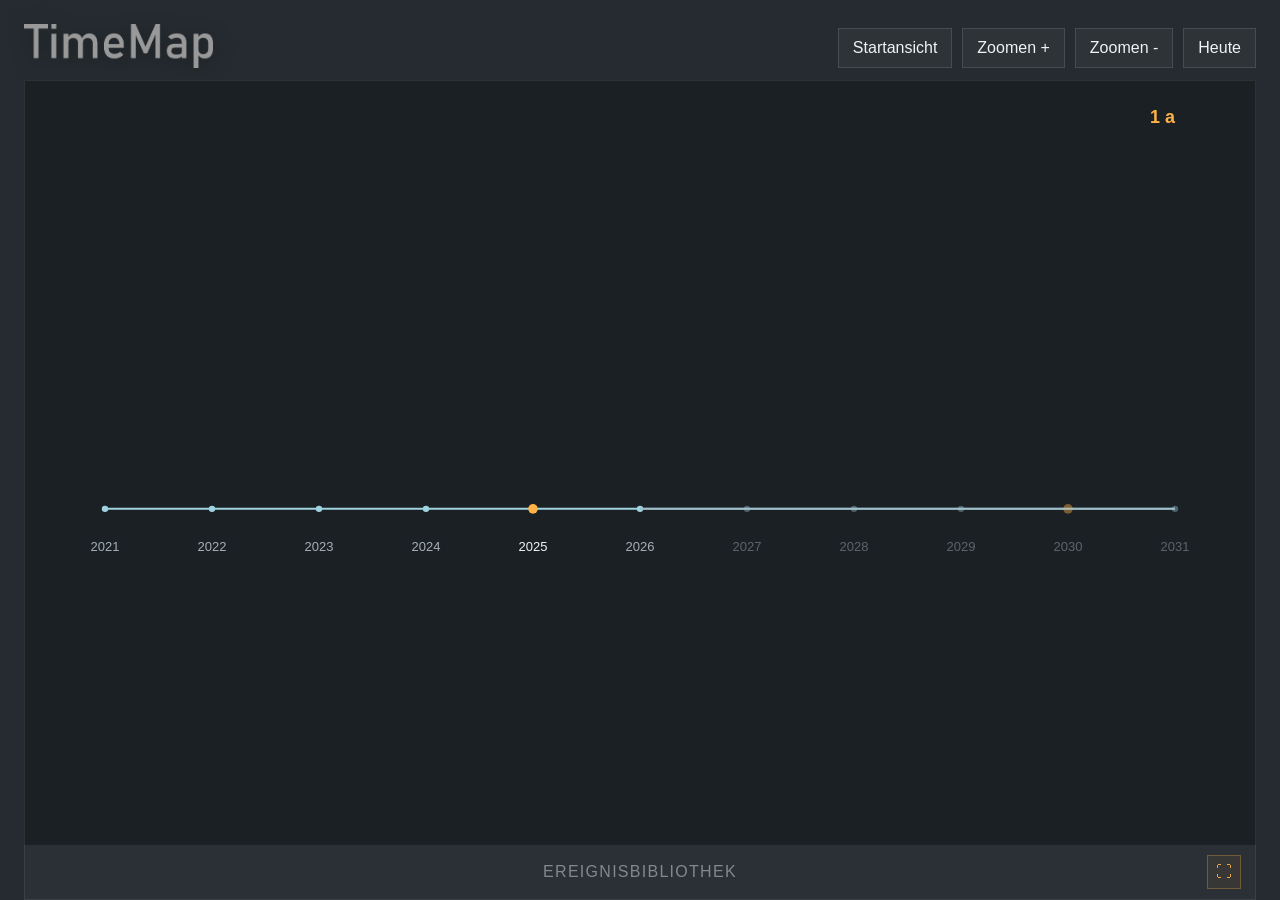
==== timemap-app.html @ c3d715a6 "Add files via upload" ====
<!DOCTYPE html>
<html lang="de">
<head>
  <meta charset="UTF-8">
  <meta http-equiv="Cache-Control" content="no-cache, no-store, must-revalidate">
  <meta http-equiv="Pragma" content="no-cache">
  <meta http-equiv="Expires" content="0">
  <meta name="viewport" content="width=device-width, initial-scale=1.0">
  <title>TimeMap</title>
  <script>
    window.location.replace("./timemap-v2.html?v=20260421s");
  </script>
</head>
<body>
  <p>Weiterleitung zu TimeMap v2 ...</p>
  <p><a href="./timemap-v2.html?v=20260421s">Falls die Weiterleitung nicht greift, hier klicken.</a></p>
</body>
</html>
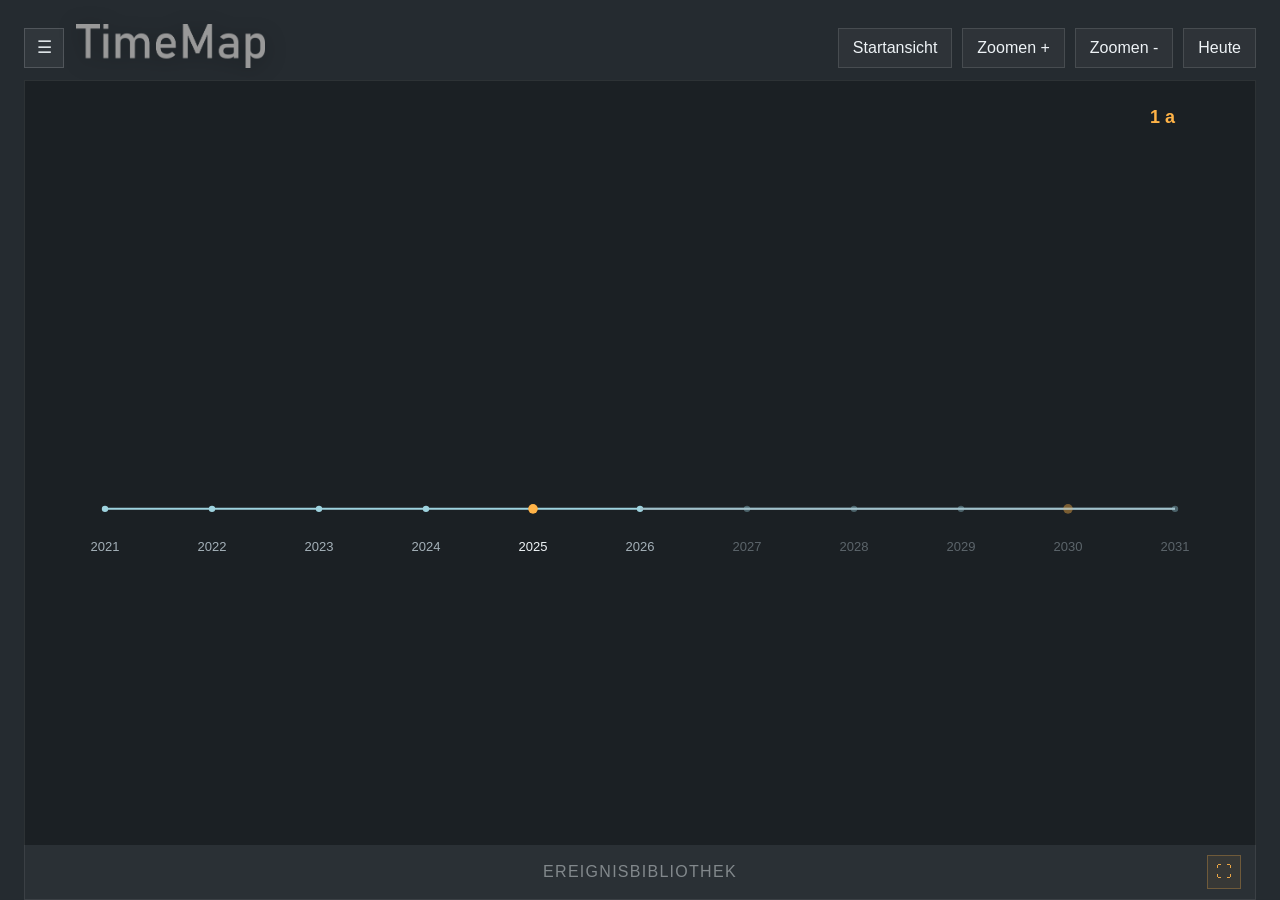
==== commit ea43ac70: "Patch Notes - Expansion of y-Dimension - Fixes in the usage of folders in the editor (windows snapp" ====
--- a/timemap-app.html
+++ b/timemap-app.html
@@ -8,11 +8,11 @@
   <meta name="viewport" content="width=device-width, initial-scale=1.0">
   <title>TimeMap</title>
   <script>
-    window.location.replace("./timemap-v2.html?v=20260421s");
+    window.location.replace("./timemap-v2.html?v=20260423q");
   </script>
 </head>
 <body>
   <p>Weiterleitung zu TimeMap v2 ...</p>
-  <p><a href="./timemap-v2.html?v=20260421s">Falls die Weiterleitung nicht greift, hier klicken.</a></p>
+  <p><a href="./timemap-v2.html?v=20260423q">Falls die Weiterleitung nicht greift, hier klicken.</a></p>
 </body>
 </html>
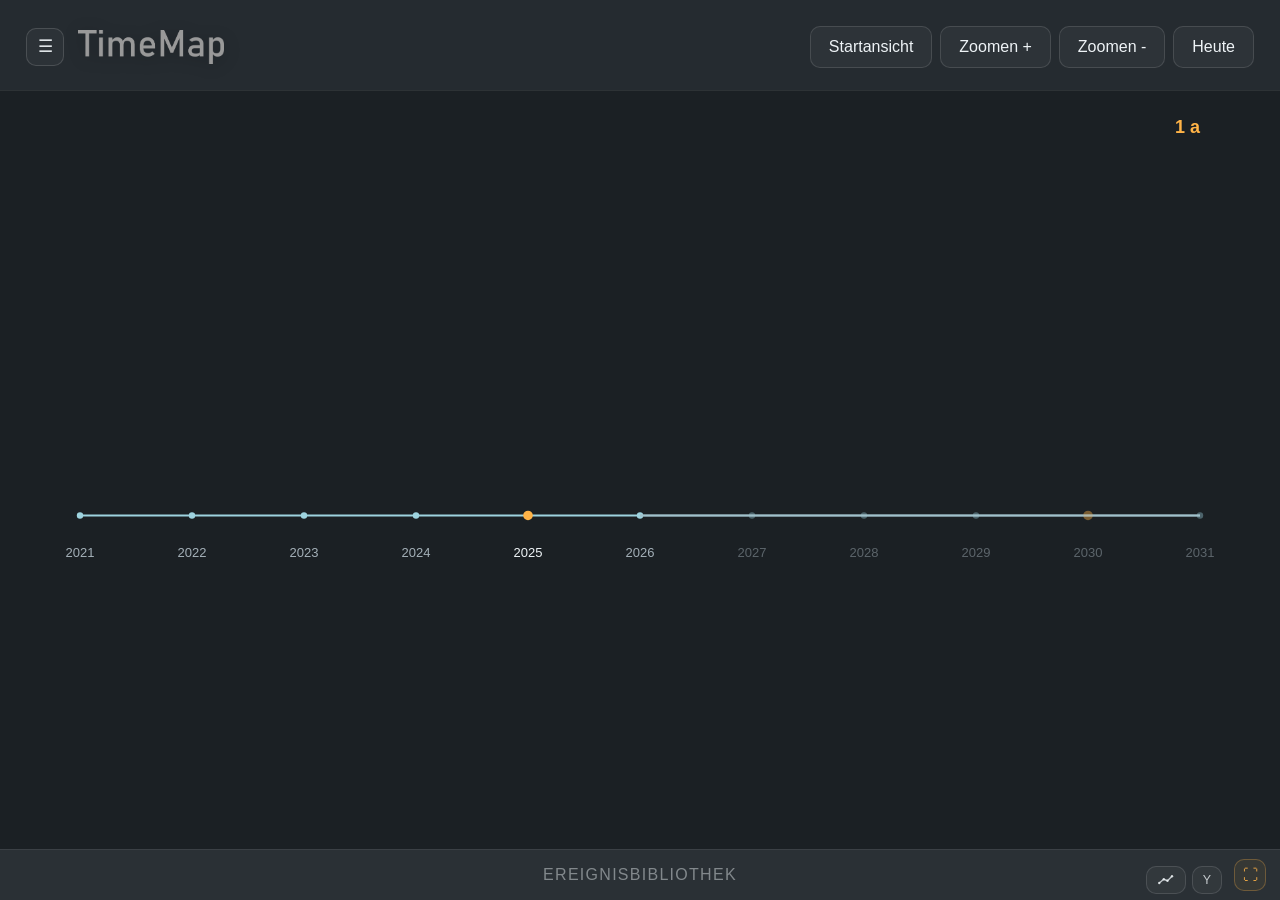
==== commit 21f016f9: "Add files via upload" ====
--- a/timemap-app.html
+++ b/timemap-app.html
@@ -8,11 +8,11 @@
   <meta name="viewport" content="width=device-width, initial-scale=1.0">
   <title>TimeMap</title>
   <script>
-    window.location.replace("./timemap-v2.html?v=20260423q");
+      window.location.replace("./timemap-v2.html?v=20260426ag");
   </script>
 </head>
 <body>
   <p>Weiterleitung zu TimeMap v2 ...</p>
-  <p><a href="./timemap-v2.html?v=20260423q">Falls die Weiterleitung nicht greift, hier klicken.</a></p>
+    <p><a href="./timemap-v2.html?v=20260426ag">Falls die Weiterleitung nicht greift, hier klicken.</a></p>
 </body>
 </html>
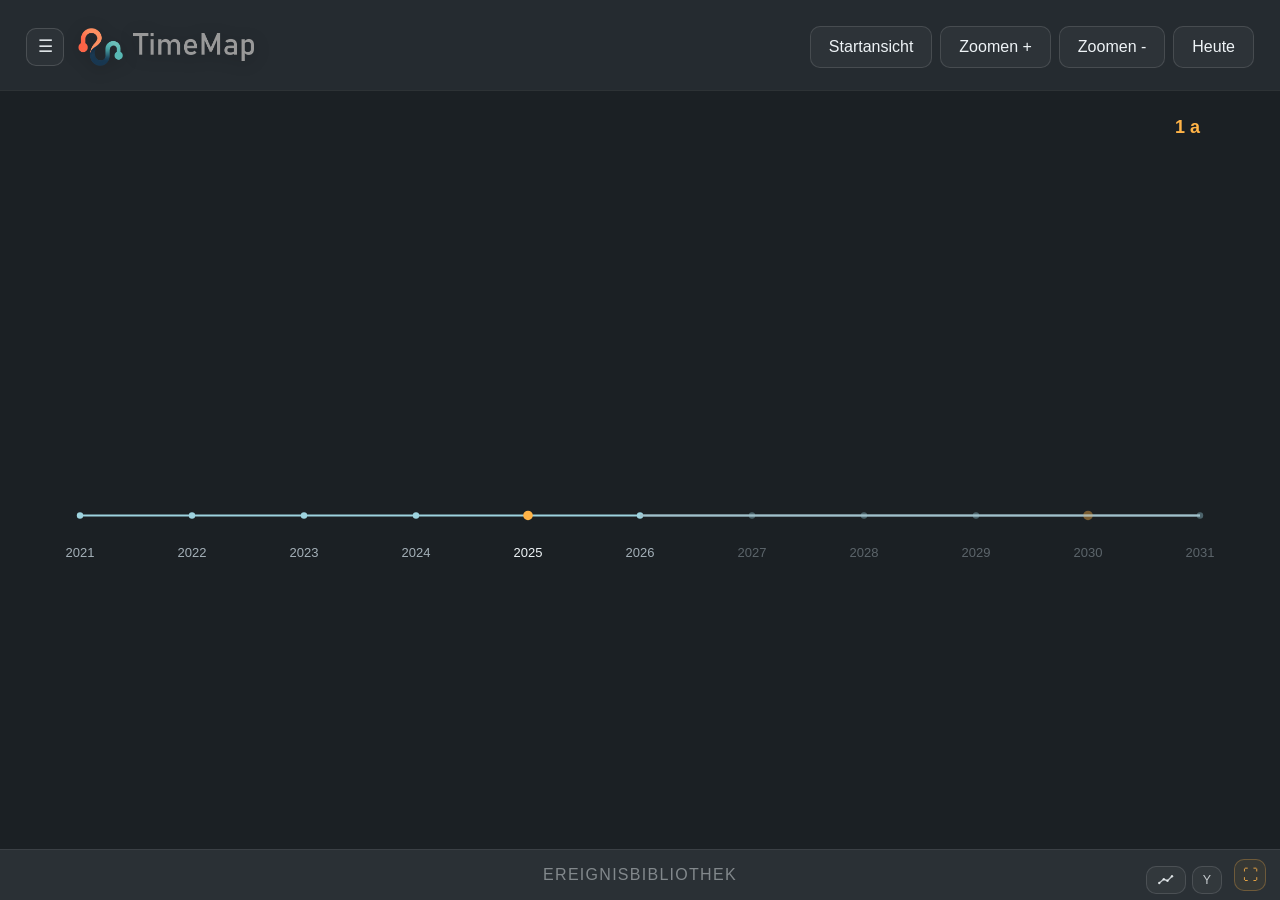
==== commit 0e1aa88b: "Add files via upload" ====
--- a/timemap-app.html
+++ b/timemap-app.html
@@ -8,11 +8,11 @@
   <meta name="viewport" content="width=device-width, initial-scale=1.0">
   <title>TimeMap</title>
   <script>
-      window.location.replace("./timemap-v2.html?v=20260426ag");
+      window.location.replace("./timemap-v2.html?v=20260427f");
   </script>
 </head>
 <body>
   <p>Weiterleitung zu TimeMap v2 ...</p>
-    <p><a href="./timemap-v2.html?v=20260426ag">Falls die Weiterleitung nicht greift, hier klicken.</a></p>
+    <p><a href="./timemap-v2.html?v=20260427f">Falls die Weiterleitung nicht greift, hier klicken.</a></p>
 </body>
 </html>
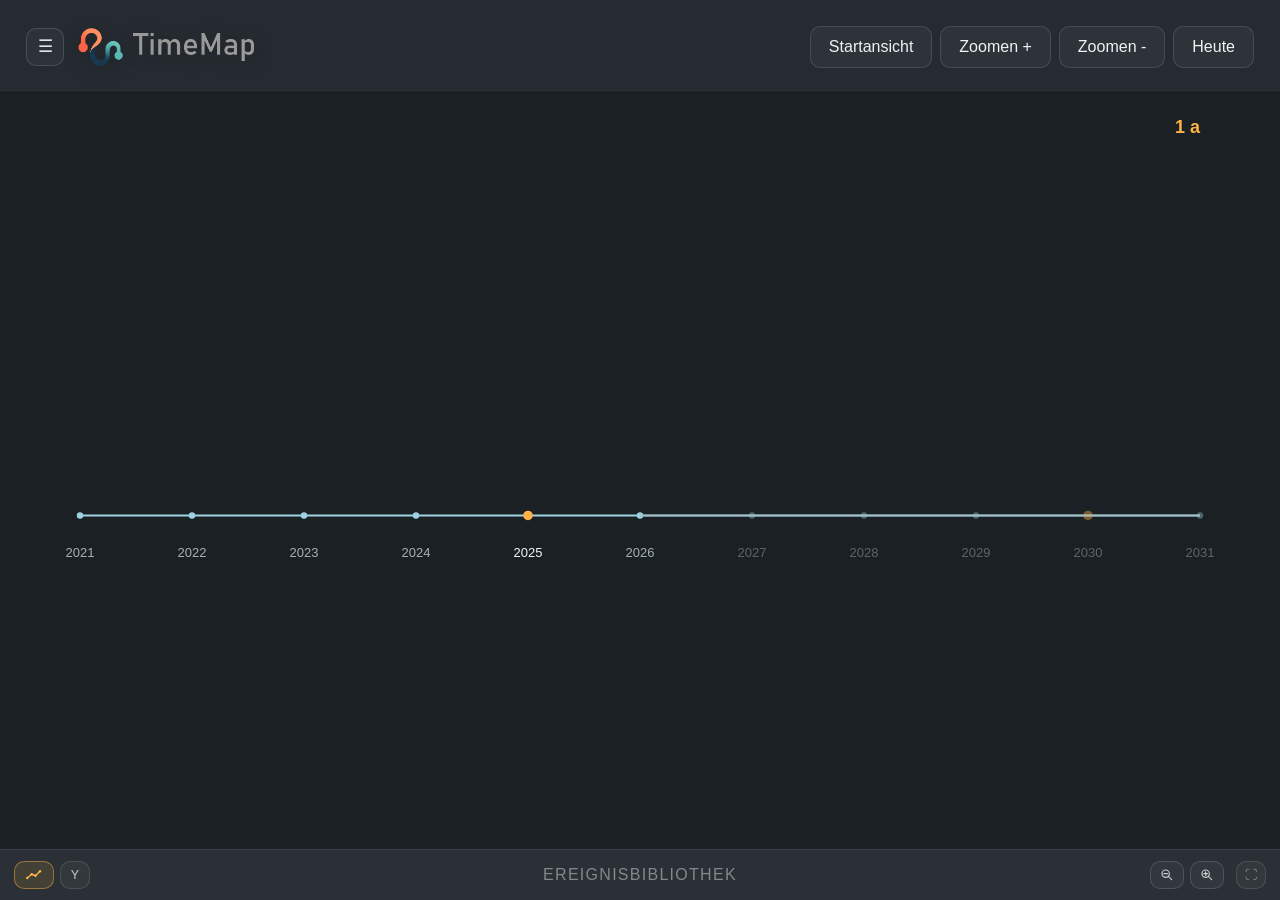
==== commit a77e2f15: "Add files via upload" ====
--- a/timemap-app.html
+++ b/timemap-app.html
@@ -8,11 +8,11 @@
   <meta name="viewport" content="width=device-width, initial-scale=1.0">
   <title>TimeMap</title>
   <script>
-      window.location.replace("./timemap-v2.html?v=20260427f");
+      window.location.replace("./timemap-v2.html?v=20260428h");
   </script>
 </head>
 <body>
   <p>Weiterleitung zu TimeMap v2 ...</p>
-    <p><a href="./timemap-v2.html?v=20260427f">Falls die Weiterleitung nicht greift, hier klicken.</a></p>
+    <p><a href="./timemap-v2.html?v=20260428h">Falls die Weiterleitung nicht greift, hier klicken.</a></p>
 </body>
 </html>
